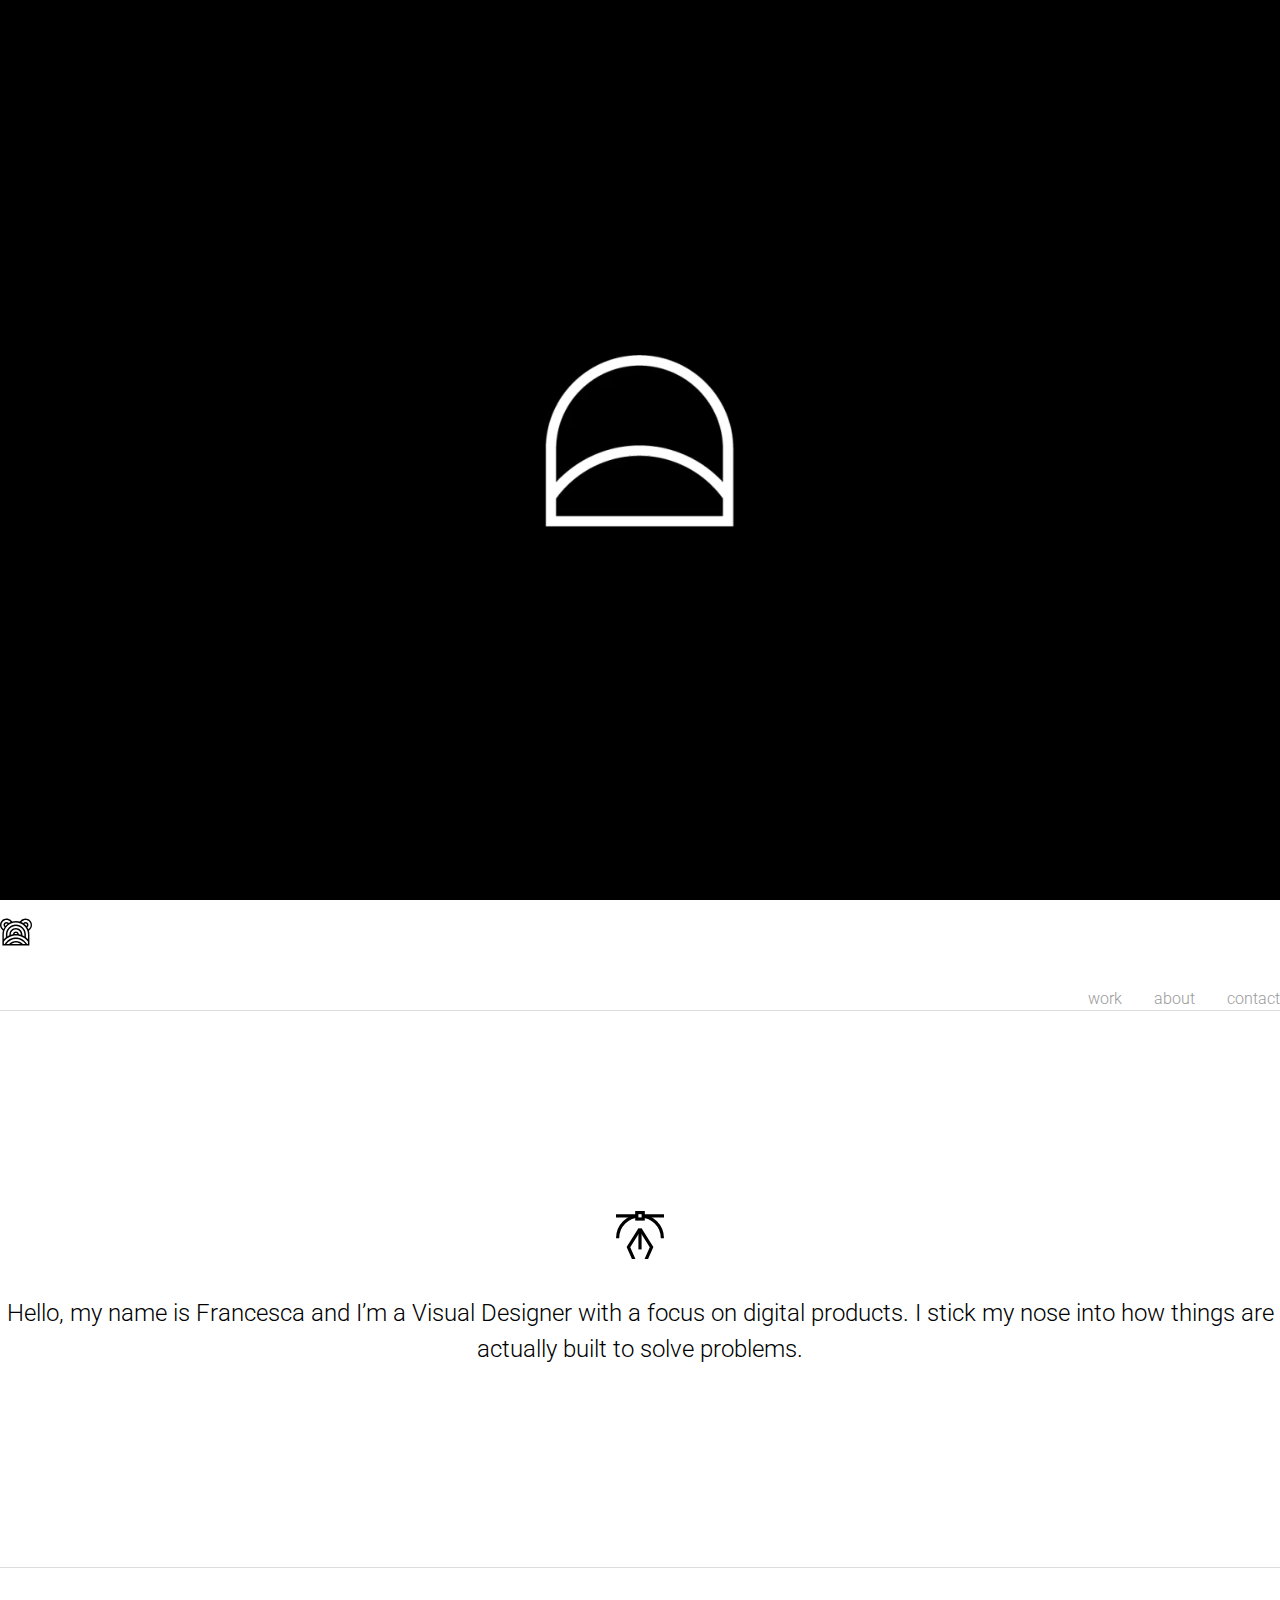
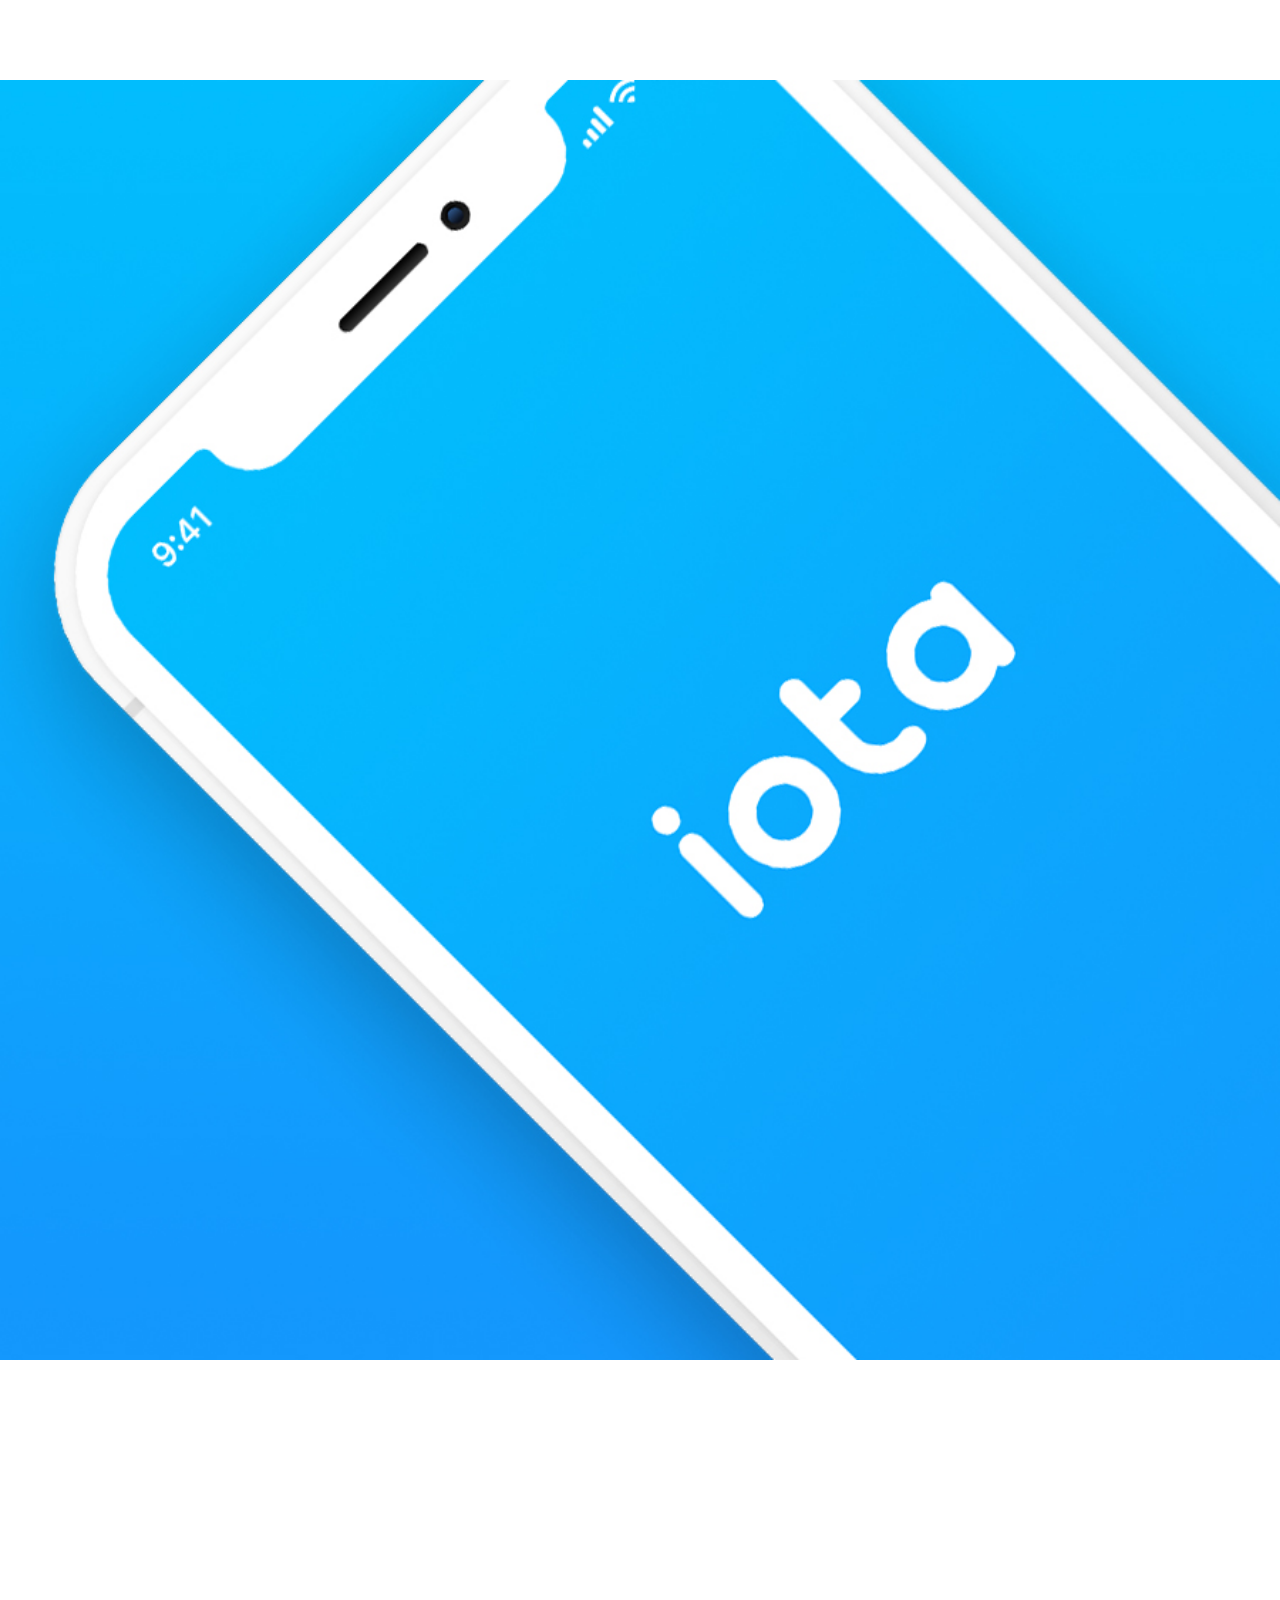
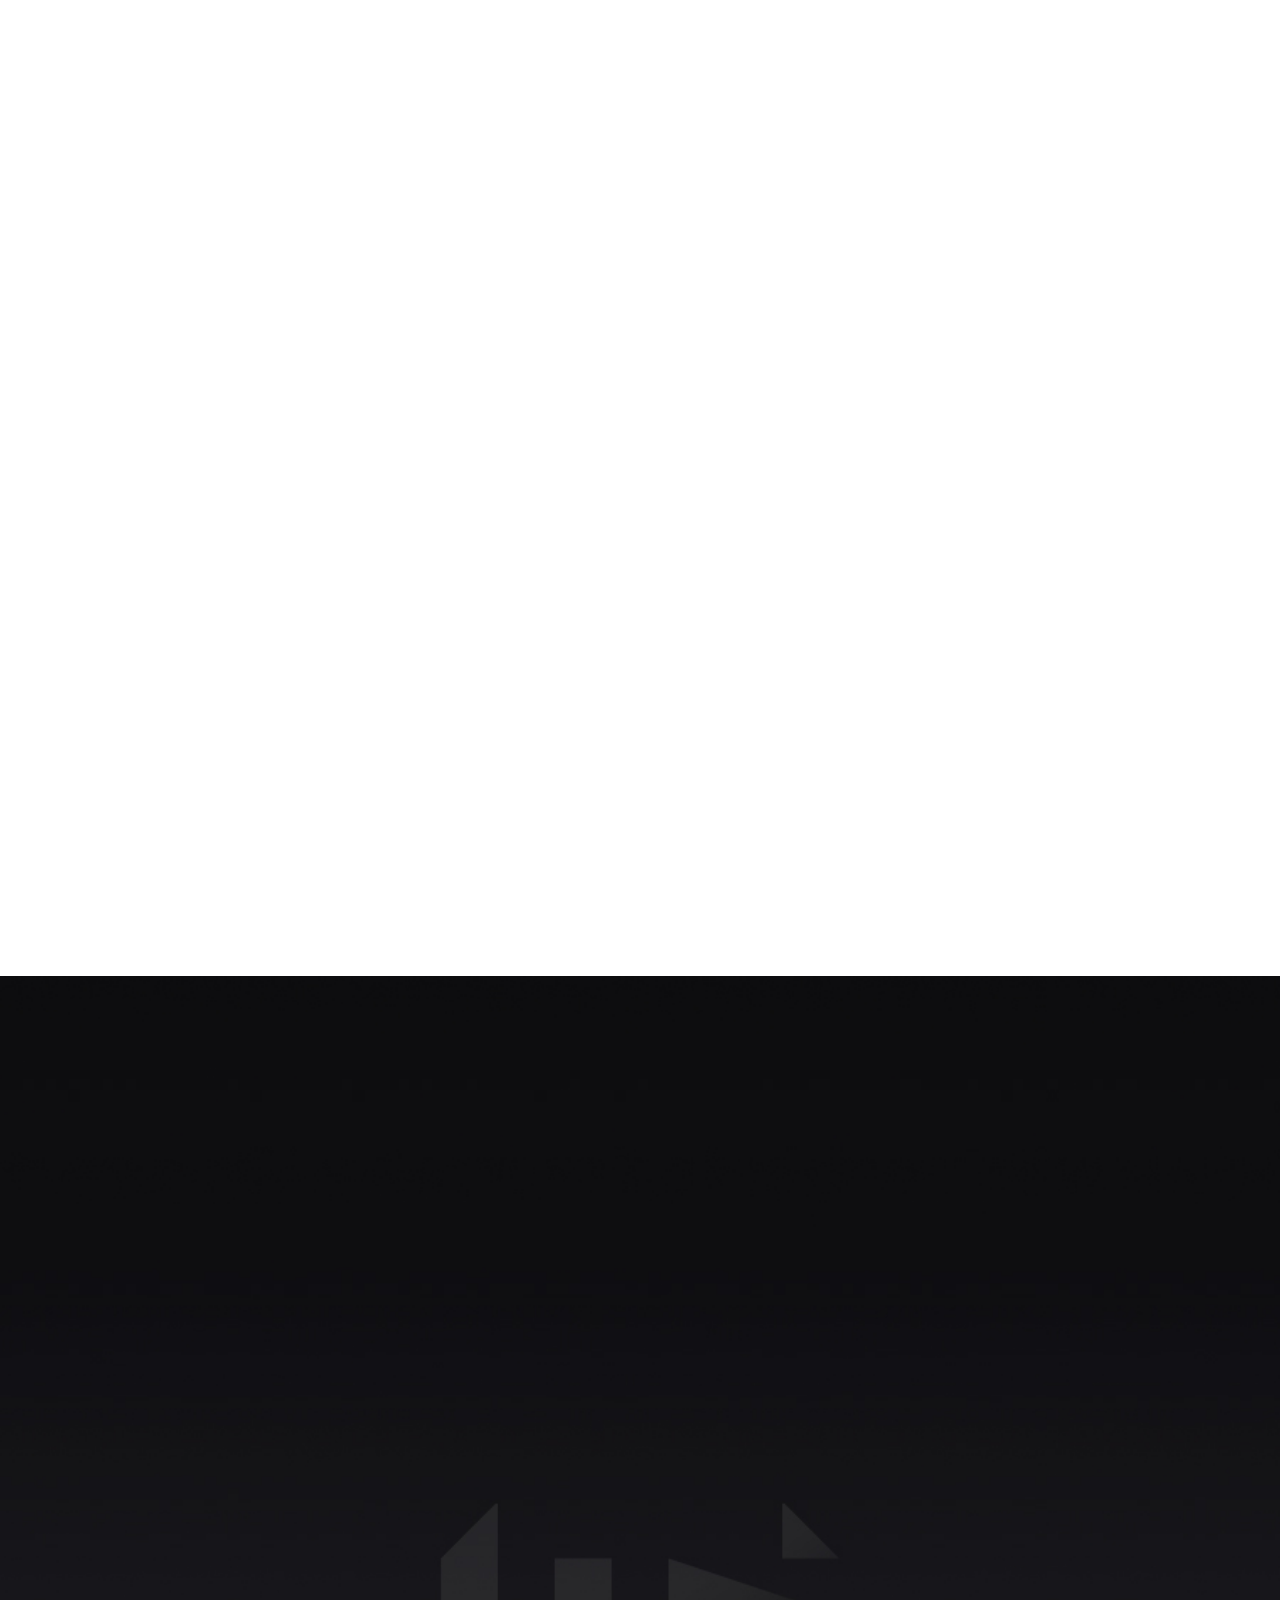
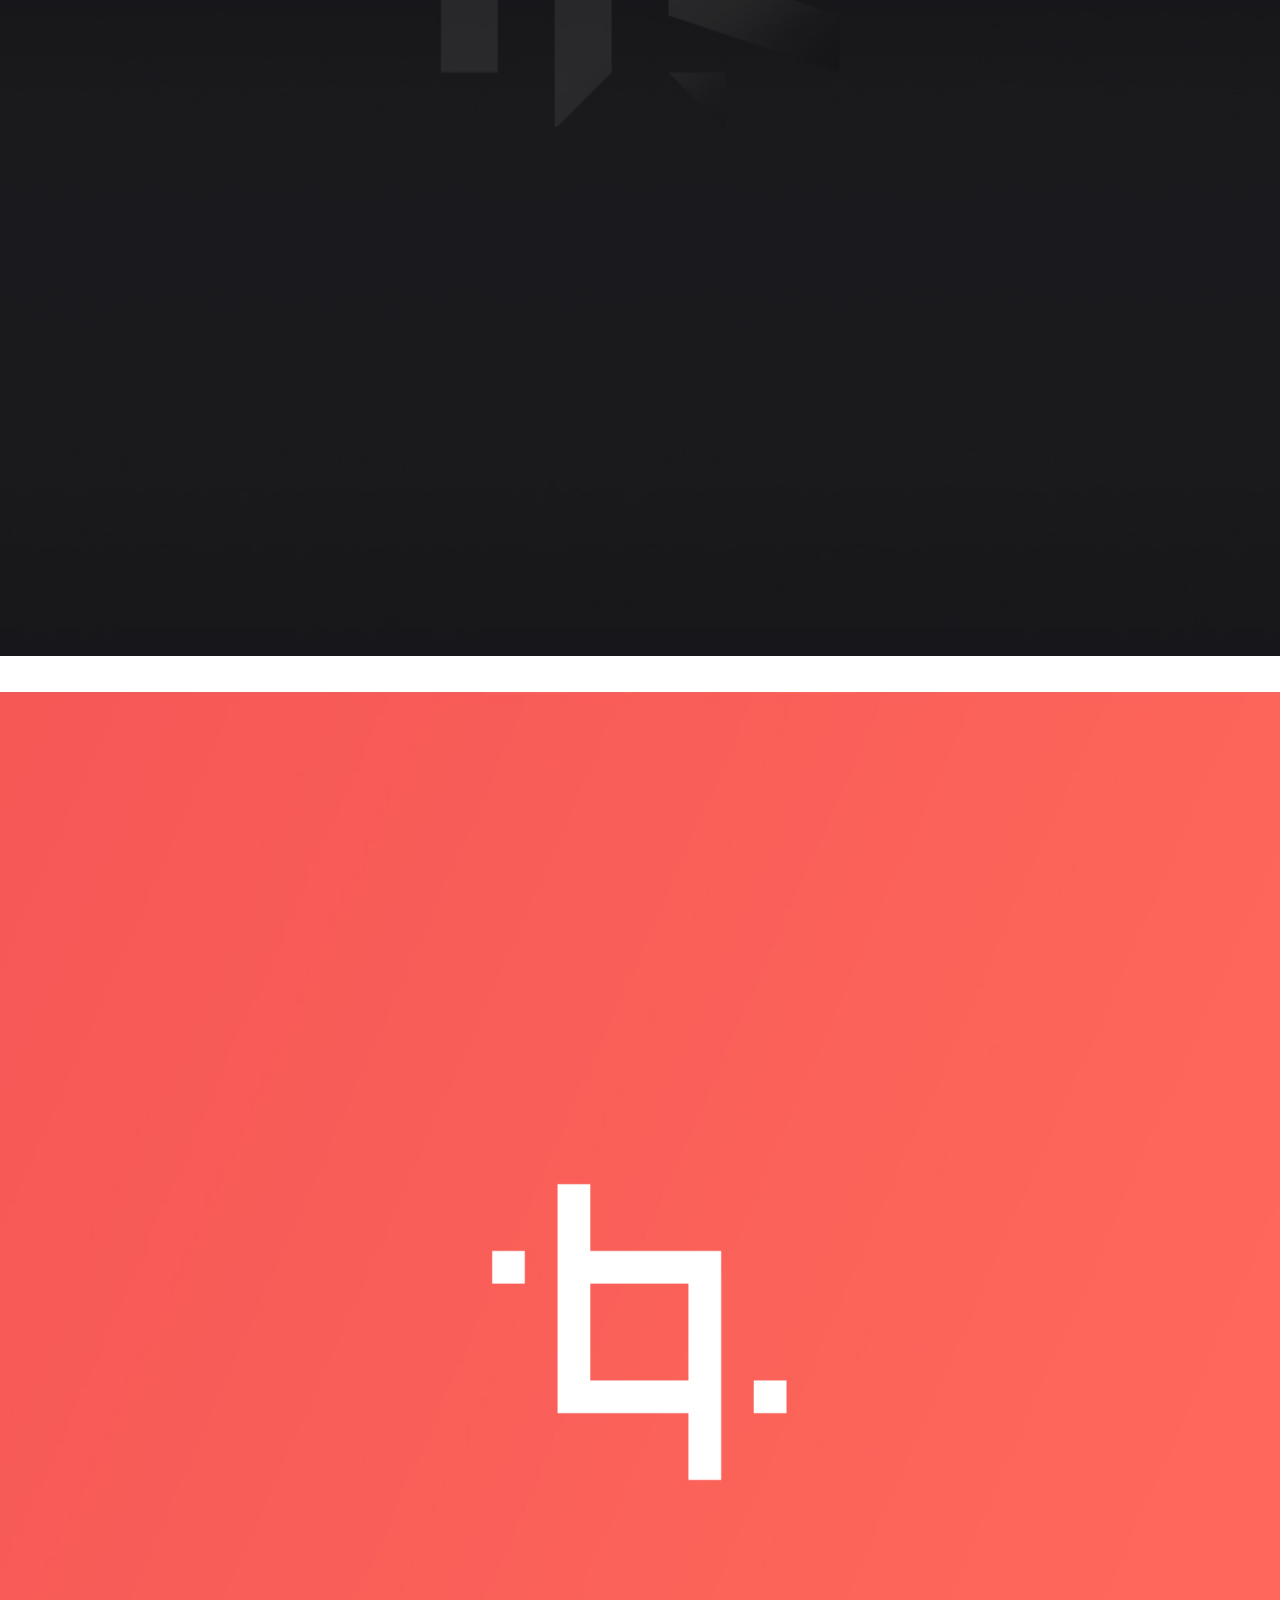
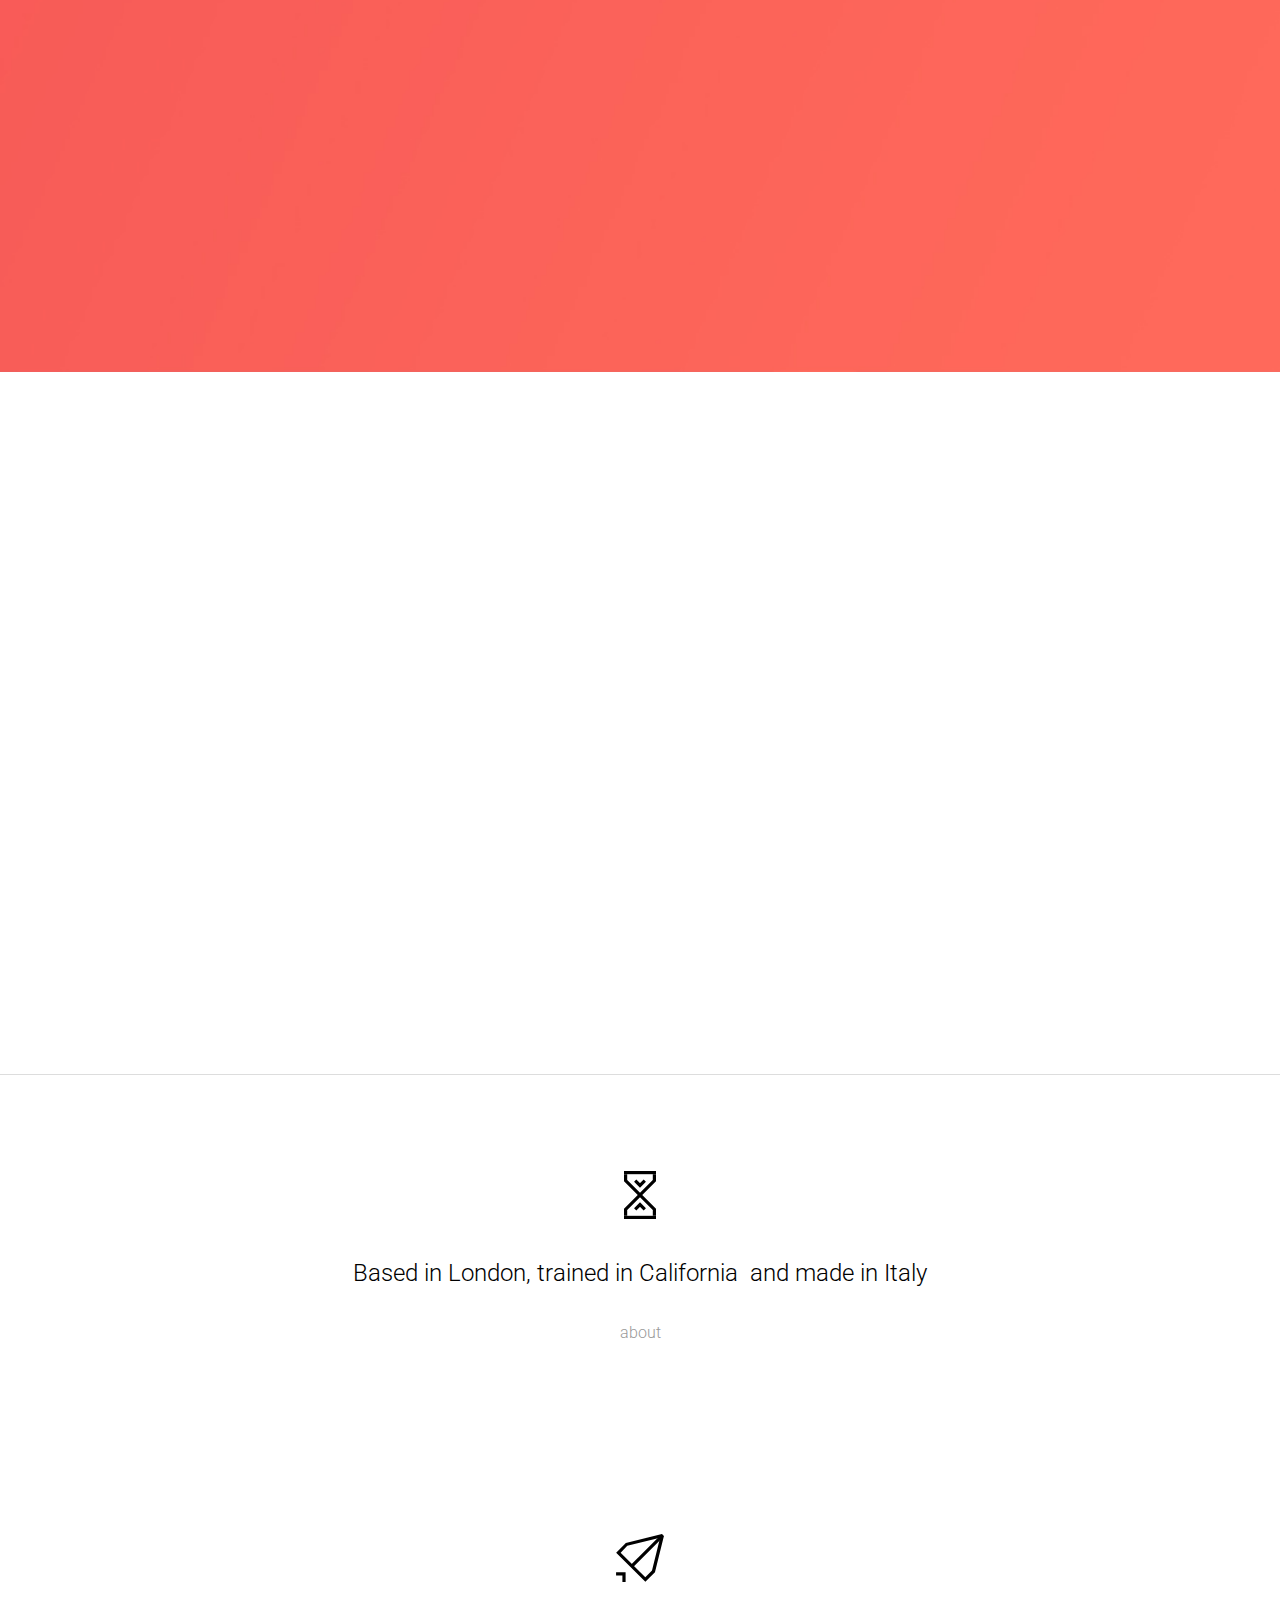
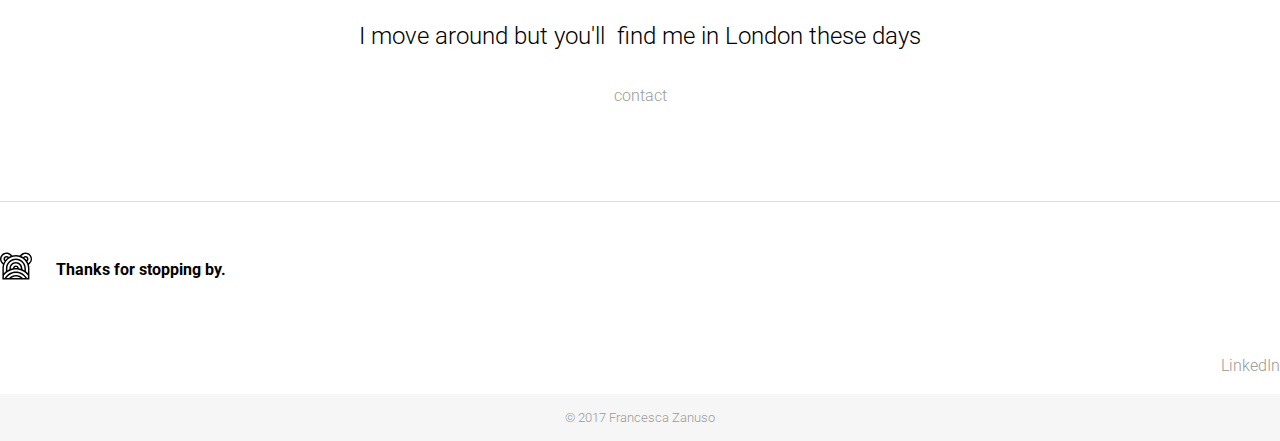
==== index.html @ d17f2353 "Second update" ====
<!doctype html>
<html lang="en-us">
<head>
  <meta charset="utf-8">
  <meta name="viewport" content="width=device-width, initial-scale=1, shrink-to-fit=no">
	<title>Francesca Zanuso</title>
  <link rel="stylesheet" href="https://maxcdn.bootstrapcdn.com/bootstrap/4.0.0-beta/css/bootstrap.min.css" integrity="sha384-/Y6pD6FV/Vv2HJnA6t+vslU6fwYXjCFtcEpHbNJ0lyAFsXTsjBbfaDjzALeQsN6M" crossorigin="anonymous">
	<link rel="stylesheet" href="./styles/styleguide.css">
	<link href="https://fonts.googleapis.com/css?family=Roboto:300,400,700" rel="stylesheet">
  <link href="https://fonts.googleapis.com/css?family=Roboto+Condensed:700" rel="stylesheet">
  <link rel="stylesheet" href="./styles/framework.css">
  <link rel="stylesheet" href="./styles/index.css">
  <link rel="shortcut icon" href="./_images/favicon.ico" type="image/x-icon" />

  <script src="https://ajax.googleapis.com/ajax/libs/jquery/2.1.3/jquery.min.js"></script>
<script src="./scripts/main.js"></script>

</head>

  <body class="body" id="body">


    <!--///////////////////////////////////// CONTACT /////////////////////////////////////-->

    <div class="background background-contact background-contact-closed" id="background-contact">
      <div class="container">
        <div class="row row-contact">

          <div class="col-sm-4 col-contact-01">
            <div>
              <a href="#" id="contact-close-btn"><img src="./_images/close_cta_white.svg" class="cta-icons close-cta-icon"></a>
            </div>
          </div>
          <div class="col-sm-2"></div>
          <div class="col-sm-6 col-contact-02">
            <div class="copy-contact">
              <h1>info@</h1>
              <h1>francesca</h1>
              <h1>zanuso.com</h1>
              <p>Say hello before you leave</p>
            </div>
          </div>

      </div>
      </div>
    </div>




    <!--///////////////////////////////////// HERO MODULE /////////////////////////////////////-->

    <div class="home-header">
  		<video class="header-video" src="./_videos/FZ_homepage_animation_v5.mp4" autoplay loop object-fit="cover"></video>
    </div>





<!--///////////////////////////////////// NAV 01 /////////////////////////////////////-->

    <nav class="background background-nav-01" id="nav_bar">
      <div class="container">
        <div class="row row-nav-01">
          <div class="col-sm-6 col-nav-01-01">
            <a href="index.html"><img src="./_images/frog_nav_black.svg" class="logo-icons"></a>
          </div>
          <div class="col-sm-6 col-nav-01-02">
            <div class="links-nav-01">
            <a href="#" class="primary-link primary-link-contact"><h5>contact</h5></a>
            <a href="#" class="primary-link"><h5>about</h5></a>
            <a href="#work-section" class="primary-link"><h5>work</h5></a>
            </div>
          </div>
          </div>
        </div>
      </nav>






<!--///////////////////////////////////// PAGE INTRO /////////////////////////////////////-->

 <div class="background background-pageintro-01">
   <div class="container">
     <div class="row row-pageintro-01">
       <div class="col-sm-2"></div>
       <div class="col-sm-8 col-pageintro-01">
         <img src="./_images/fz_icons/vector.svg" class="fz-icons">
         <h3>Hello, my name is Francesca and I’m a Visual Designer with a focus on digital products. I stick my nose into how things are actually built to solve problems.</h3>
       </div>
       <div class="col-sm-2"></div>
     </div>
   </div>
 </div>





 <!--///////////////////////////////////// WORK /////////////////////////////////////-->

 <div class="background">
   <div class="container container-work" id="work-section">

     <a href="iota.html"><div class="row row-work-01"> <!-- PROJECT 01 -->
       <div class="col-sm-6 col-work-01-01">
         <img src="./_images/iota/IOTA_home_link.jpg" class="work-img-link"> <!-- IMG 01 -->
       </div>
       <div class="col-sm-6 col-work-01-02">
         <div><h2 class="work-h1">Iota</h2><p class="work-p">Identity & UI Design</p></div> <!-- TITLE 01 -->
       </div>
     </div></a>

     <a href="orsosedici.html"><div class="row row-work-02"> <!-- PROJECT 02 -->
       <div class="col-sm-6 col-work-02-01">
         <div><h2>Orso16</h2><p>Web Design</p></div> <!-- TITLE 02 -->
       </div>
       <div class="col-sm-6 col-work-02-02">
         <img src="./_images/orsosedici/home_link.jpg" class="work-img-link"> <!-- IMG 02 -->
       </div>
     </div></a>

     <a href="hoxton.html"><div class="row row-work-03"> <!-- PROJECT 03 -->
       <div class="col-sm-6 col-work-03-01">
         <img src="./_images/hoxton/home_link.jpg" class="work-img-link"> <!-- IMG 03 -->
       </div>
       <div class="col-sm-6 col-work-03-02">
         <div><h2>Hoxton Analytics</h2><p>Identity & UI Design</p></div> <!-- TITLE 03 -->
       </div>
     </div></a>

   </div>
 </div>



 <!--////////////////////////////////// ABOUT-CONTACT ///////////////////////////////////-->

<div class="background background-ab">
  <div class="container">
    <div class="row row-ab">

      <div class="col-sm-5 col-ab-01"> <!-- ABOUT -->
        <img src="./_images/fz_icons/hourglass.svg" class="fz-icons">
        <h3>Based in London, trained in California  and made in Italy</h3>
        <a href="#" class="primary-link"><h5>about</h5></a>
      </div>
      <div class="col-sm-2 col-ab-02"><div></div></div>

      <div class="col-sm-5 col-ab-03"> <!-- CONTACT -->
        <img src="./_images/fz_icons/folder.svg" class="fz-icons">
        <h3>I move around but you'll  find me in London these days</h3>
        <a href="#" class="primary-link primary-link-contact"><h5>contact</h5></a>
      </div>

    </div>
  </div>
</div>



<!--///////////////////////////////////// FOOTER /////////////////////////////////////-->

  <div class="background background-footer-01 ">
    <div class="container">
      <div class="row row-footer-01">
        <div class="col-sm-6 col-footer-01-01">
          <div>
          <a href="index.html"><img src="./_images/frog_nav_black.svg" class="logo-icons"></a>
          <h4>Thanks for stopping by.</h4>
          </div>
        </div>
        <div class="col-sm-6 col-footer-01-02">
          <a href="https://www.linkedin.com/in/fzanuso/" target="_blank"><h5 class="primary-link">LinkedIn</h5></a>
        </div>
      </div>
    </div>
  </div>

  <div class="background background-footer-02">
    <div class="container">
      <div class="row row-footer-02">
        <div class="col-sm-12 col-footer-02-01">
          <h6>© 2017 Francesca Zanuso</h6>
        </div>
      </div>
    </div>
  </div>




  </body>

  </html>
---- styles/styleguide.css ----
/*TYPOGRAPHY*/

body {
  font-size: 100%;
}

h1 {
  font-size: 4.5em;
  font-family: 'Roboto Condensed', sans-serif;
  font-weight: 700;
  margin: 0px;
  text-transform: uppercase;
}

h2 {
  font-size: 2.5em;
  font-family: 'Roboto', sans-serif;
  font-weight: 300;
  margin: 0px;
}

h3 {
  font-size: 1.5em;
  font-family: 'Roboto', sans-serif;
  font-weight: 300;
  margin: 0px;
  line-height: 1.5em;
}

h4 {
  font-size: 1em;
  font-family: 'Roboto', sans-serif;
  font-weight: 700;
  margin: 0px;
}

h5 {
  font-size: 1em;
  font-family: 'Roboto', sans-serif;
  font-weight: 300;
  margin: 0px;
}

h6 {
  font-size: 0.8em;
  font-family: 'Roboto', sans-serif;
  font-weight: 300;
  margin: 0px;
}

p {
  font-size: 1em;
  font-family: 'Roboto', sans-serif;
  font-weight: 300;
  margin: 0px;
  color: #757575;
}




/*CTA*/

.primary-link {
  color: #999999;
  text-decoration: none;
}

.primary-link:hover {
  color: #000000;
  text-decoration: none;
}


/*ICONS*/

.fz-icons {
  height: 48px;
  width: auto;
  margin-bottom: 32px;
}

.logo-icons {
  width: 32px;
  height: auto;
}

.cta-icons {
  width: 16px;
  height: auto;
}


/*LINKS*/

a:link {
  text-decoration: none;
}

a:visited {
  text-decoration: none;
}
---- styles/framework.css ----
* {
  box-sizing: border-box;
}

.body {
  width: 100%;
  margin: 0px;
  padding: 0px;
  overflow-x: hidden;
}

::-webkit-scrollbar {
    display: none;
}


/*BOOTSTRAP*/

.background {
  width: 100%;
  padding: 0px;
  margin: 0px;
}



/*CONTACT*/

.background-contact {
  background-color: #000000;
  min-width: 100%;
  height: 100vh;
  position: fixed;
  z-index: 100;
}

.background-contact-closed {
  display: none;
}

.body-hidden {
  overflow-y: hidden;
}

.row-contact {
  padding-top: 30vh;
}

.col-contact-01 {
  padding-top: 96px;
}

.col-contact-01 div {
  width: 100%;
  height: 100px;
  text-align: center;
  border-right: 1px solid #333333;
  padding-top: 34px;
}


.close-cta-icon:hover {
  -ms-transform: rotate(45deg); /* IE 9 */
    -webkit-transform: rotate(45deg); /* Chrome, Safari, Opera */
    transform: rotate(45deg);
}

.copy-contact h1 {
  color: #ffffff;
  margin-bottom: 32px;
}




/*NAV 01*/

.background-nav-01 {
  background-color: #ffffff;
  border-bottom: 1px solid #DDDDDD;
  transition: 0.5s;
}

.col-nav-01-01 {
  padding-top: 16px;
  padding-bottom: 16px;
}

.col-nav-01-02 {
  padding-bottom: 21px;
  padding-top: 21px;
}

.col-nav-01-01 a img {
  margin: 0px;
  padding: 0px;
}

.links-nav-01 a {
  float: right;
  margin-left: 32px;
}


.navbar-fixed {
    top: 0;
    z-index: 99;
    position: fixed;
    width: 100%;
}




/*FOOTER*/

.background-footer-01 {
  background-color: #ffffff;
  border-top: 1px solid #DDDDDD;
}

.col-footer-01-01 {
  padding-top: 48px;
  padding-bottom: 48px;
}

.col-footer-01-02 {
  padding-top: 48px;
  padding-bottom: 48px;
}

.col-footer-01-01 div a img {
  margin: 0px;
  padding: 0px;
  float: left;
}

.col-footer-01-01 div h4 {
  margin-left: 24px;
  margin-top: 10px;
  float: left;
}

.col-footer-01-02 a {
  float: right;
}

.col-footer-01-02 a h5 {
  padding-top: 10px;
}

.background-footer-02 {
  background-color: #f6f6f6;
}

.col-footer-02-01 {
  padding-top: 16px;
  padding-bottom: 16px;
  text-align: center;
}

.col-footer-02-01 h6 {
  color: #999999;
}


/*PROJECT FOOTER*/

.col-project-footer-up {
  padding-top: 128px;
  padding-bottom: 128px;
  text-align: center;
}


.background-project-footer {
  border-top: 1px solid #dddddd;
}

.col-project-footer {
  padding-top: 50px;
  padding-bottom: 50px;
}


.col-project-link {
  border-left: 1px solid #DDDDDD;
}

.col-project-link div a {
  display: inline;
  margin-left: 16px;
}

.col-project-link div h5 {
  display: inline;
  margin-left: 16px;
}



/*PAGE INTRO*/

.background-pageintro-01 {
  border-bottom: 1px solid #DDDDDD;
}

.col-pageintro-01 {
  padding-top: 200px;
  padding-bottom: 200px;
  text-align: center;
}




/*SECTION INTRO*/

.row-section-intro {
  padding-top: 128px;
  padding-bottom: 128px;
}

.h4-section-intro {
  color: #000000;
}



/*FULL-WIDTH IMAGE*/

.img-full-width {
  width: 100%;
  height: auto;
}
---- styles/index.css ----
/*HERO MODULE*/

.home-header {
  width: 100vw;
  height: 100vh;
  background-color: #f6f6f6;
  overflow: hidden;
  position: relative;
}


.header-video {
  object-fit: cover;
  width: 100vw;
  height: 100vh;
}



/*WORK: DESKTOP*/

.container-work {
  padding-top: 80px;
  padding-bottom: 108px;
  scroll-behavior: smooth;
}

.row-work-01 , .row-work-02 , .row-work-03 {
  margin-top: 32px;
}


/*--------01--------*/

.work-img-link {
  width: 100%;
  height: auto;
}



.col-work-01-02 div {
  width: 100%;
  text-align: center;
}

.col-work-01-02 div {
  padding-top: 40%;
  position: relative;
}


.col-work-01-02 div h2 {
  margin-bottom: 12px;
  color: rgba(0, 0, 0, 0);
  transition: .3s;
}

.col-work-01-02 div p {
  color: rgba(117, 117, 117, 0);
  transition: .3s;
}

.row-work-01:hover .col-work-01-02 div h2 {
  color: rgba(0, 0, 0, 1);
}

.row-work-01:hover .col-work-01-02 div p {
  color: rgba(117, 117, 117, 1);
}


/*--------02--------*/


.col-work-02-01 div {
  width: 100%;
  text-align: center;
  padding-top: 40%;
}

.col-work-02-01 div h2 {
  margin-bottom: 12px;
  color: rgba(0, 0, 0, 0);
  transition: .5s;
}

.col-work-02-01 div p {
  color: rgba(117, 117, 117, 0);
  transition: .5s;
}

.row-work-02:hover .col-work-02-01 div h2 {
  color: rgba(0, 0, 0, 1);
}

.row-work-02:hover .col-work-02-01 div p {
  color: rgba(117, 117, 117, 1);
}

/*--------03--------*/

.col-work-03-01 div {
  background-color: #f6f6f6;
  width: 100%;
  padding-top: 100%; /*1:1 Aspect Ratio*/
}

.col-work-03-02 div {
  width: 100%;
  text-align: center;
  padding-top: 40%;
}

.col-work-03-02 div h2 {
  margin-bottom: 12px;
  color: rgba(0, 0, 0, 0);
  transition: .5s;
}

.col-work-03-02 div p {
  color: rgba(117, 117, 117, 0);
  transition: .5s;
}

.row-work-03:hover .col-work-03-02 div h2 {
  color: rgba(0, 0, 0, 1);
}

.row-work-03:hover .col-work-03-02 div p {
  color: rgba(117, 117, 117, 1);
}


/*ABOUT CONTACT*/

.background-ab {
  border-top: 1px solid #DDDDDD;
}

/*--------About--------*/

.col-ab-01 {
  text-align: center;
  padding-top: 96px;
  padding-bottom: 96px;
  padding-left: 32px;
  padding-right: 32px;
}

.col-ab-01 h3 {
  margin-bottom: 32px;
}

/*--------Contact--------*/

.col-ab-03 {
  text-align: center;
  padding-top: 96px;
  padding-bottom: 96px;
  padding-left: 32px;
  padding-right: 32px;
}

.col-ab-03 h3 {
  margin-bottom: 32px;
}

/*--------Divider--------*/

.col-ab-02 {
  text-align: center;
}

.col-ab-02 div {
  width: 1px;
  background-color: #DDDDDD;
  height: 100%;
  margin: 0 auto;
}
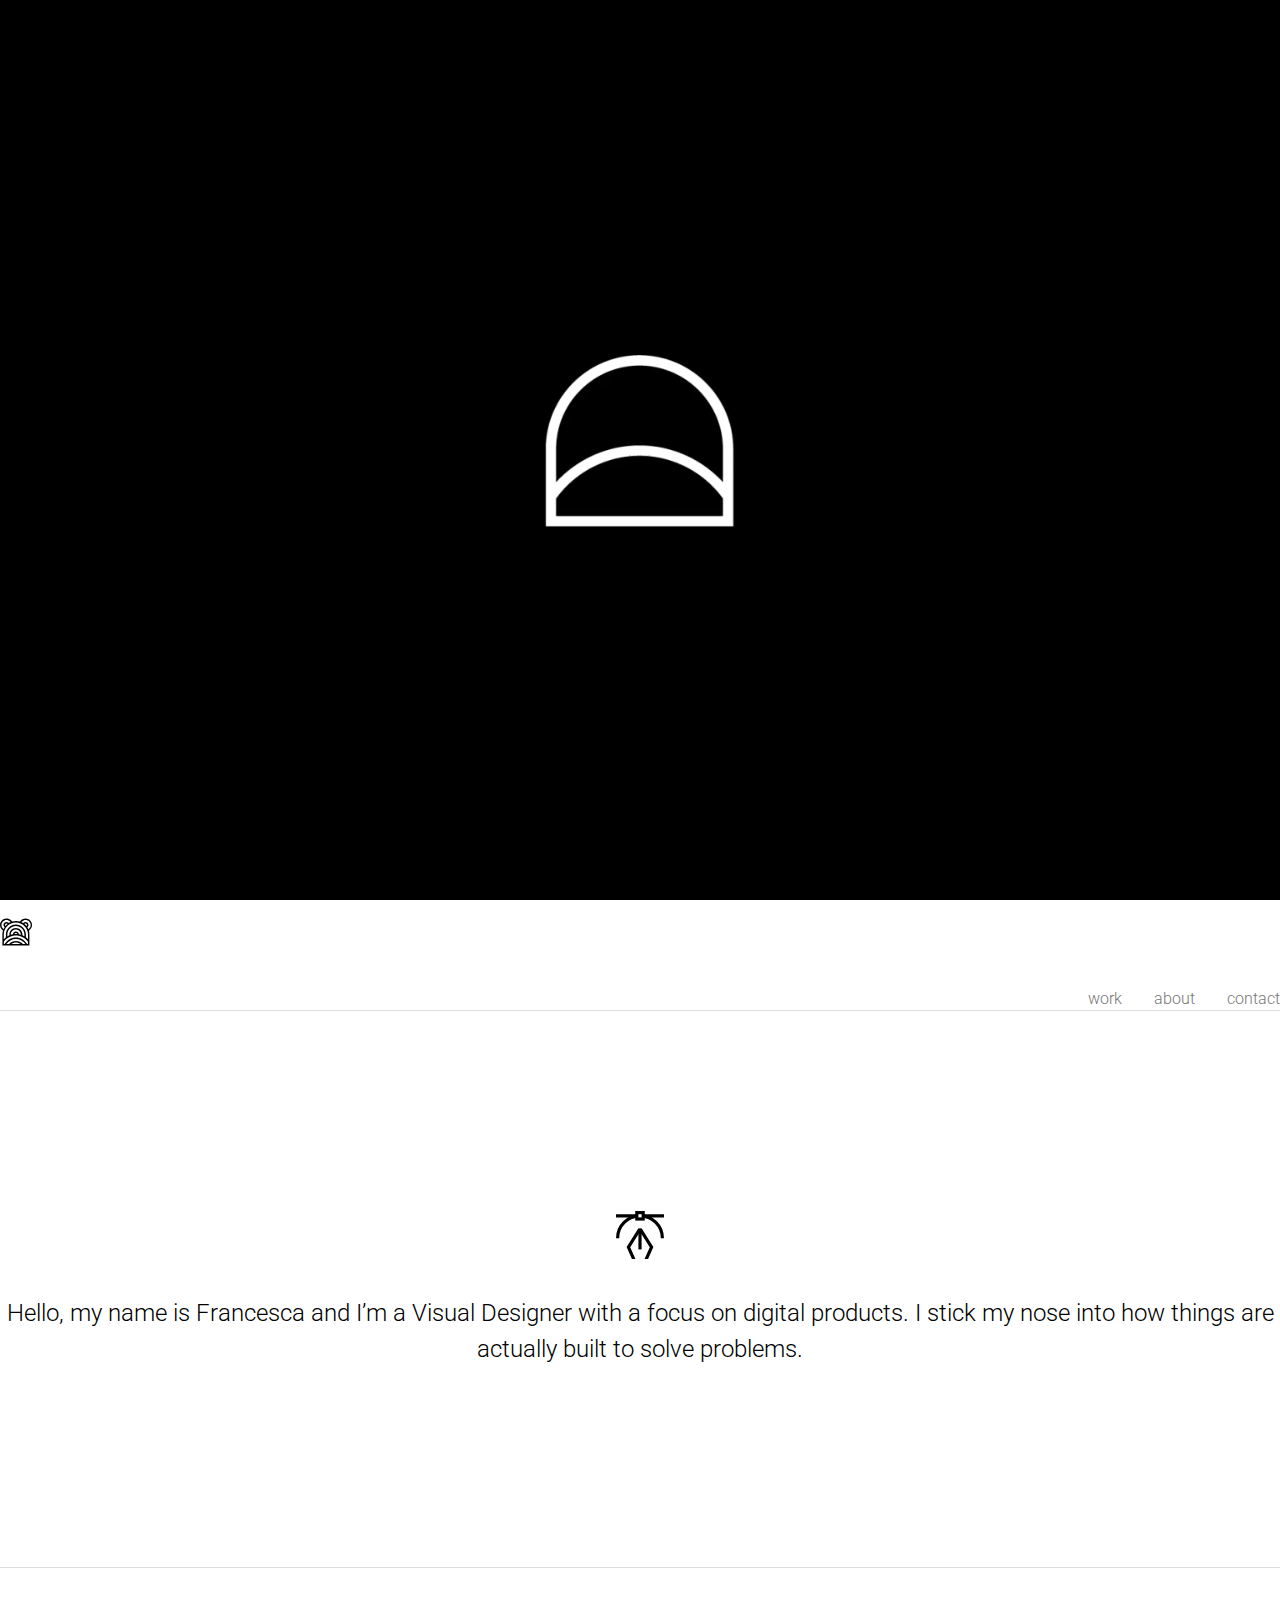
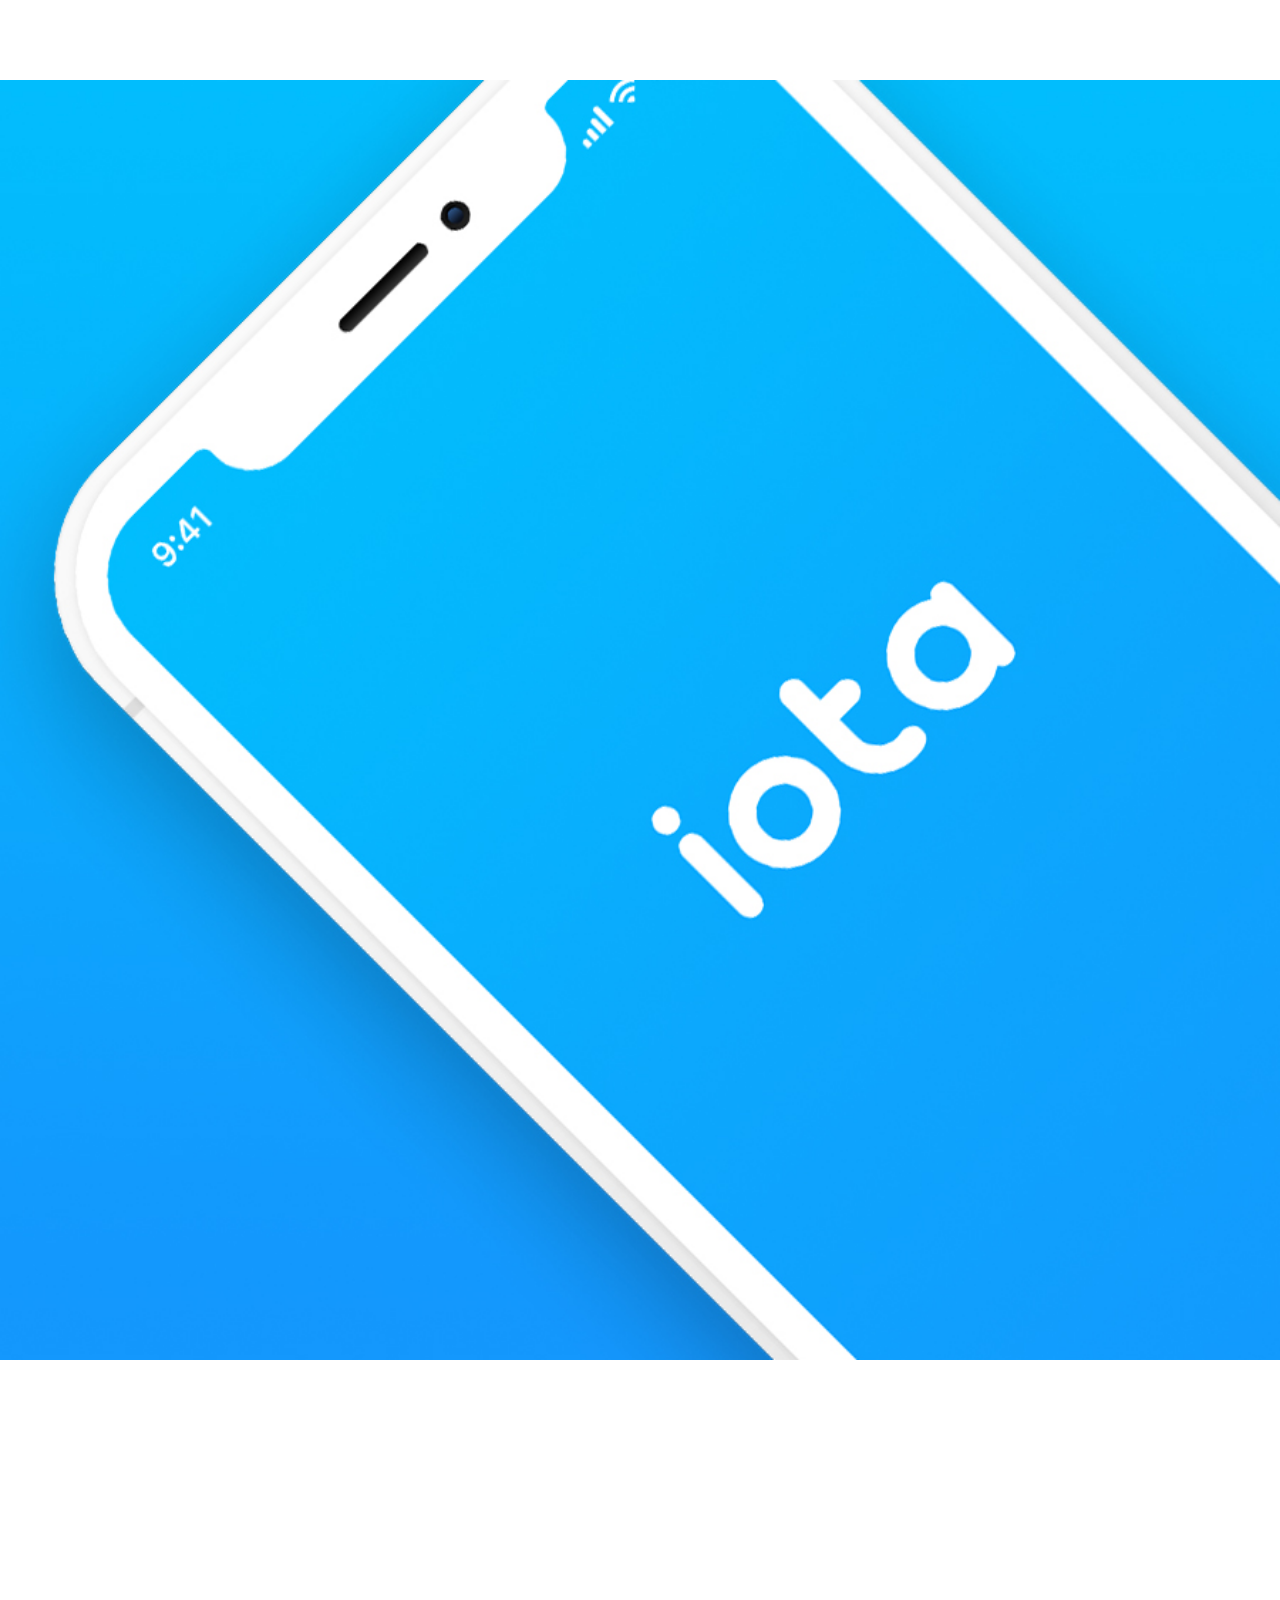
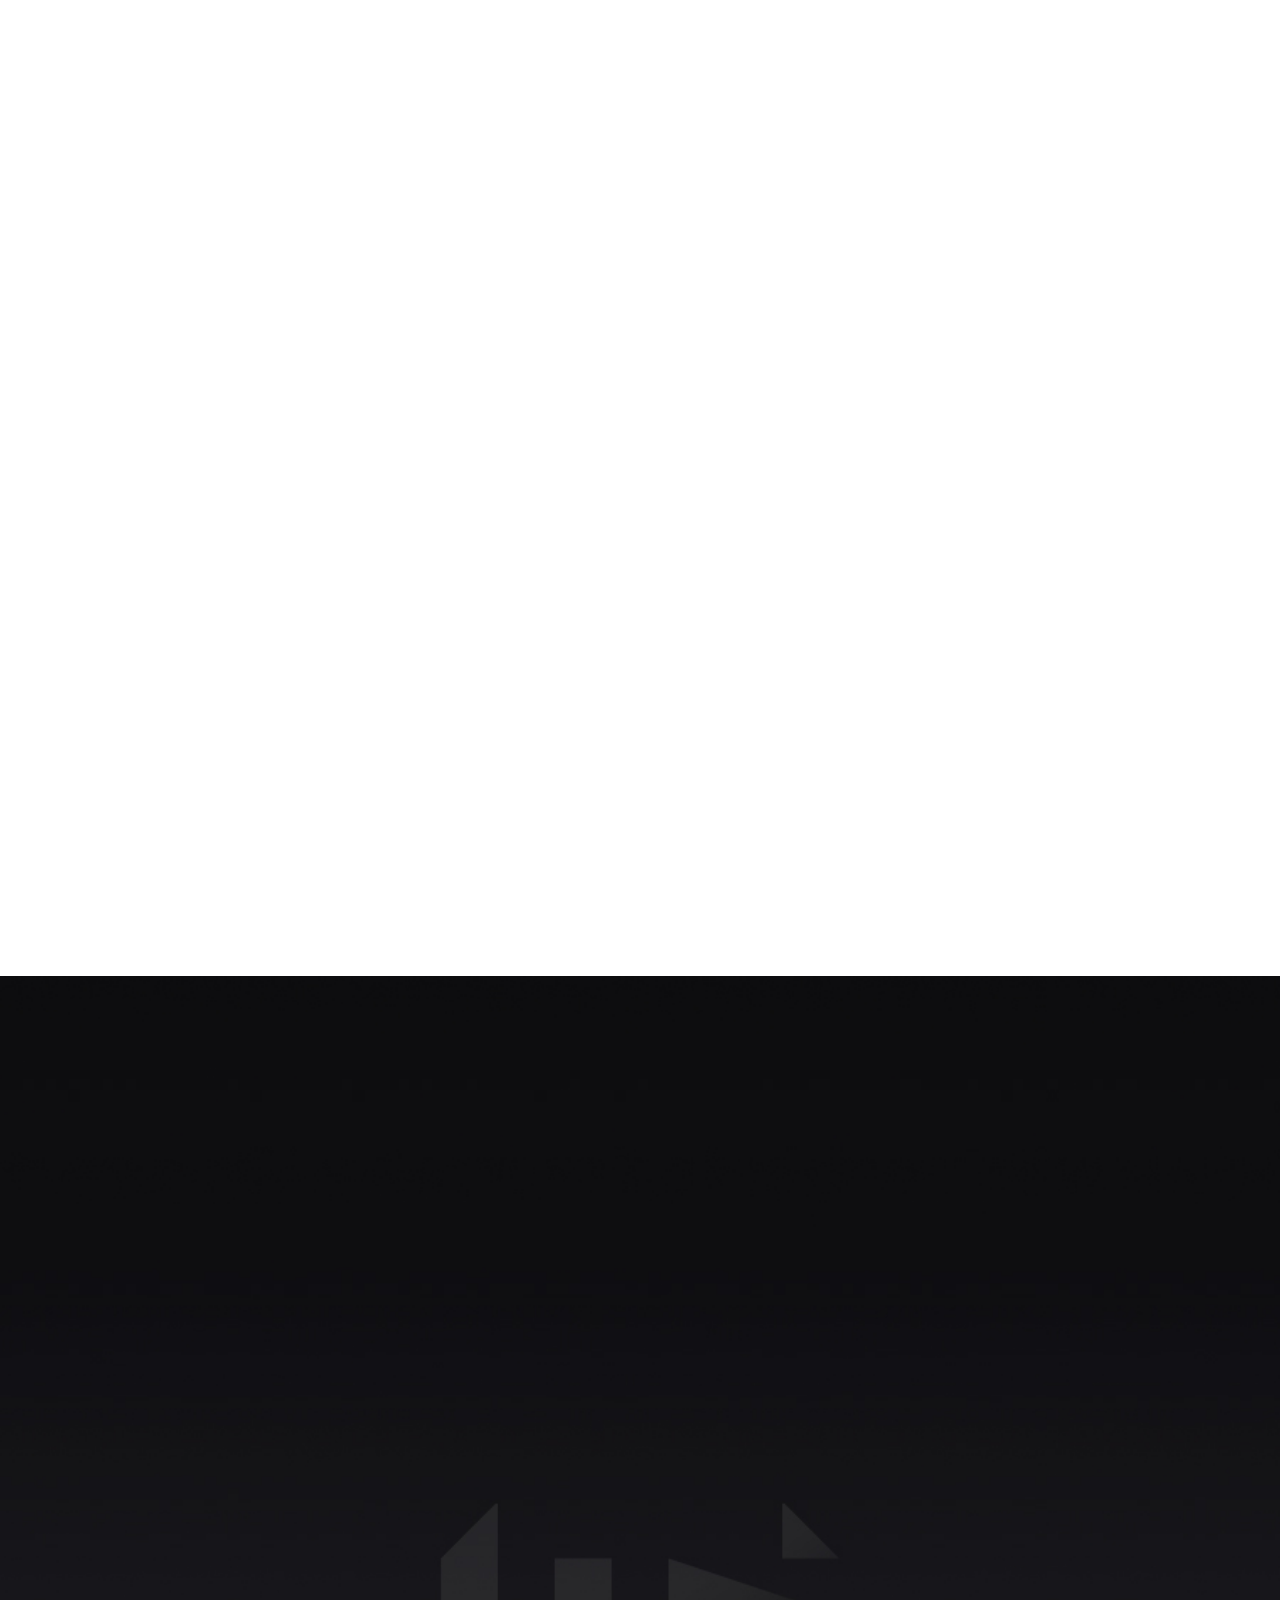
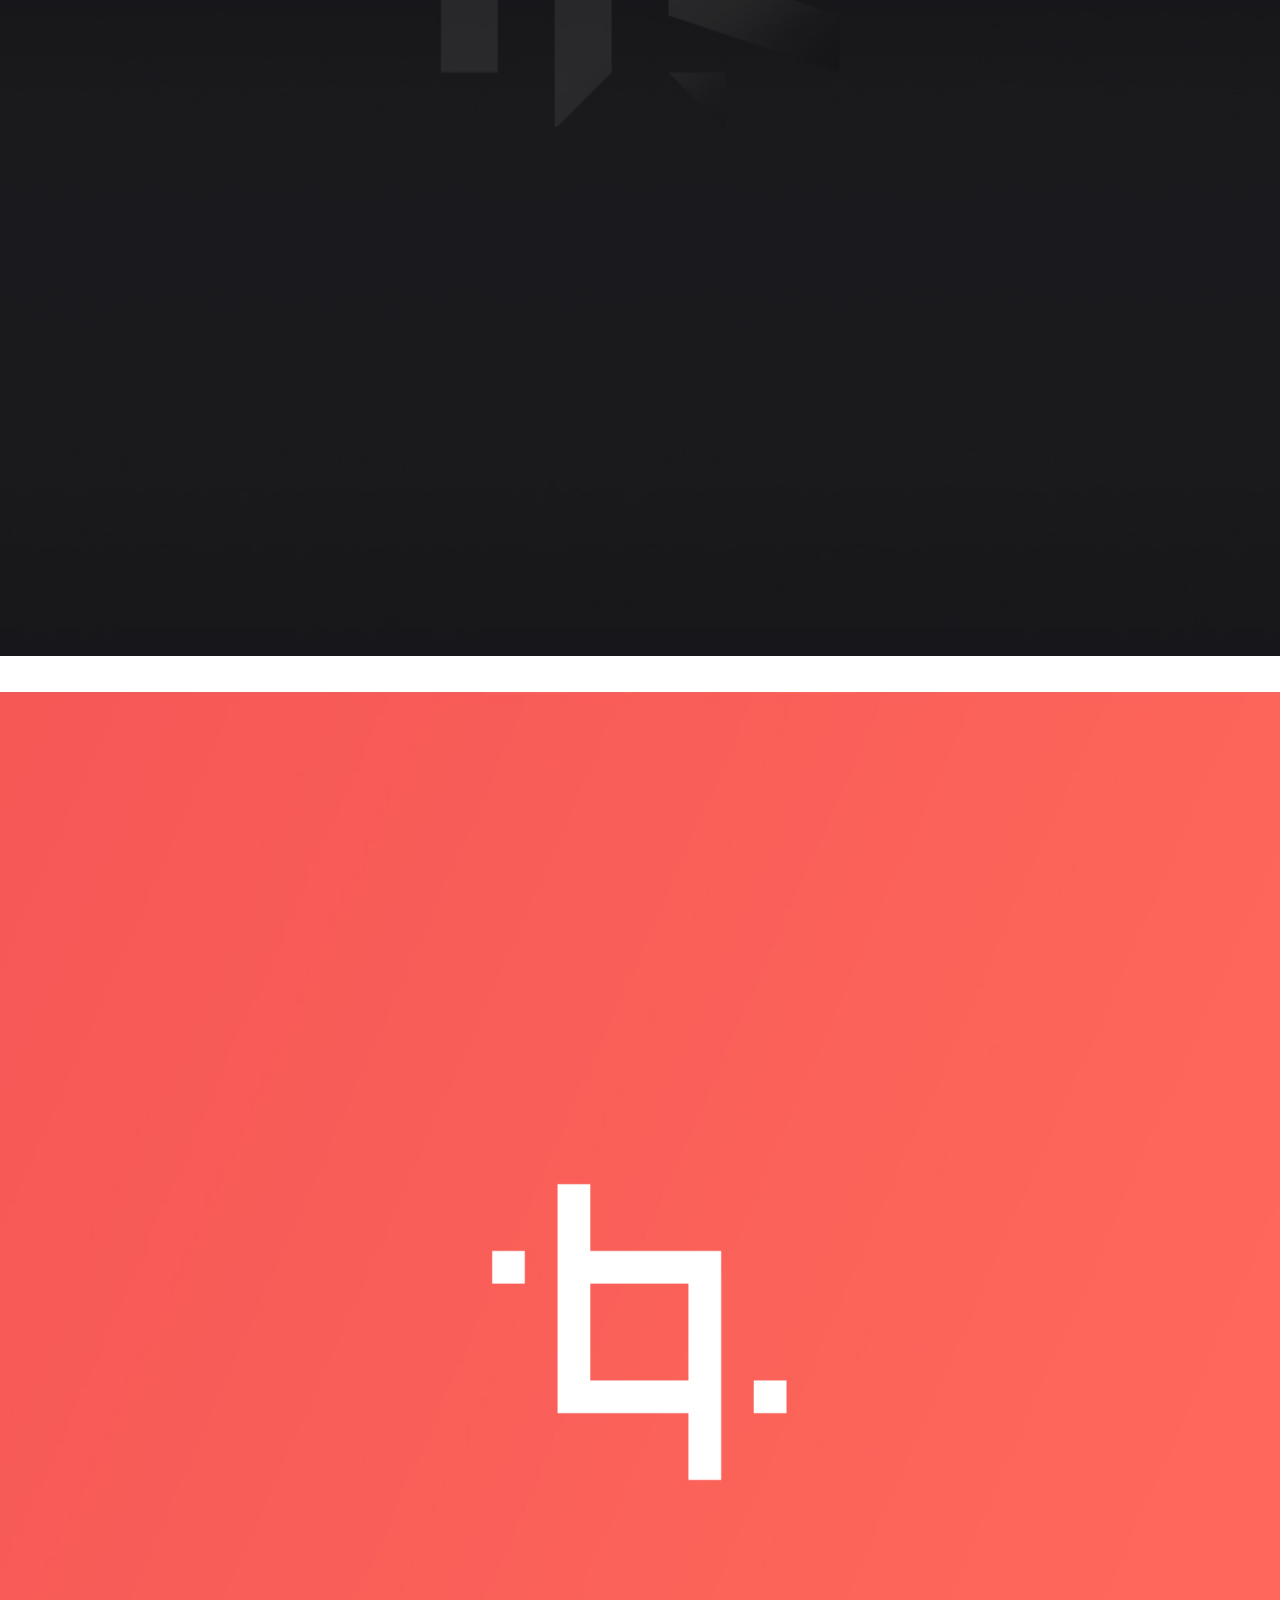
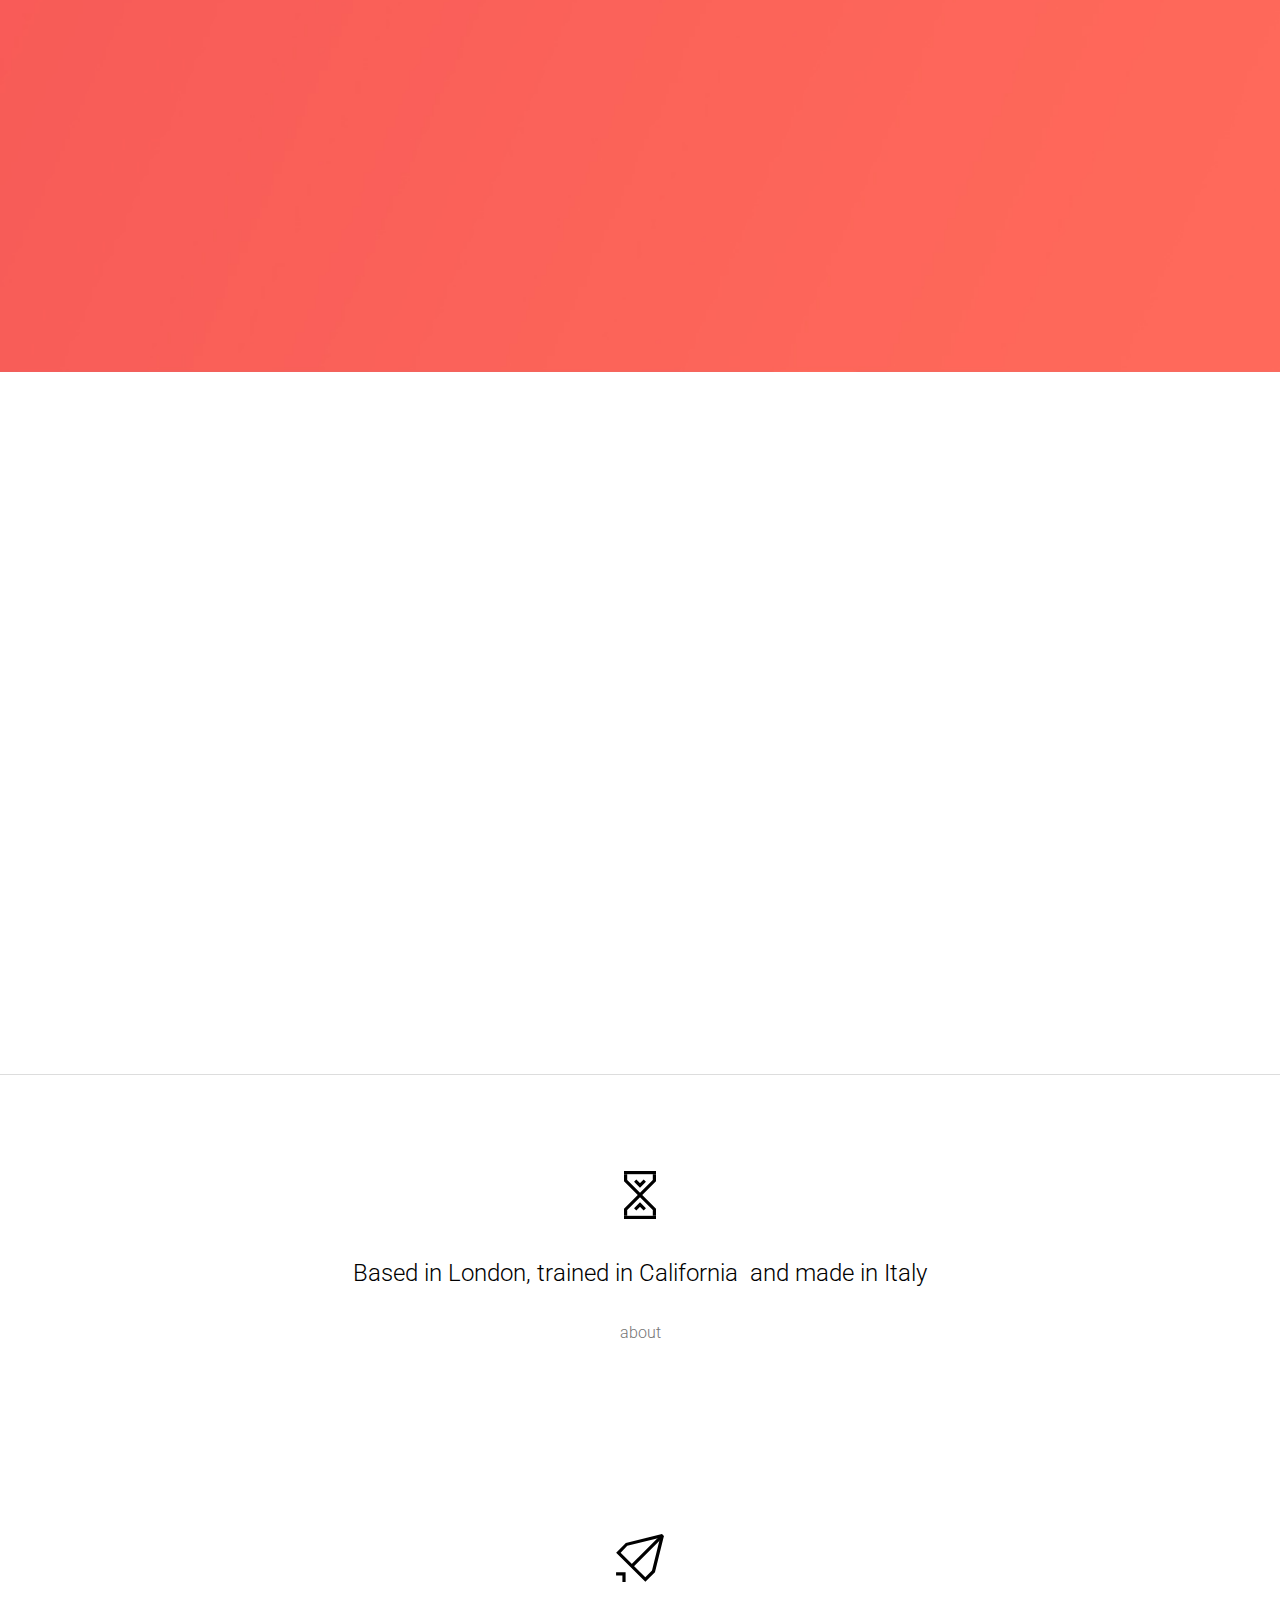
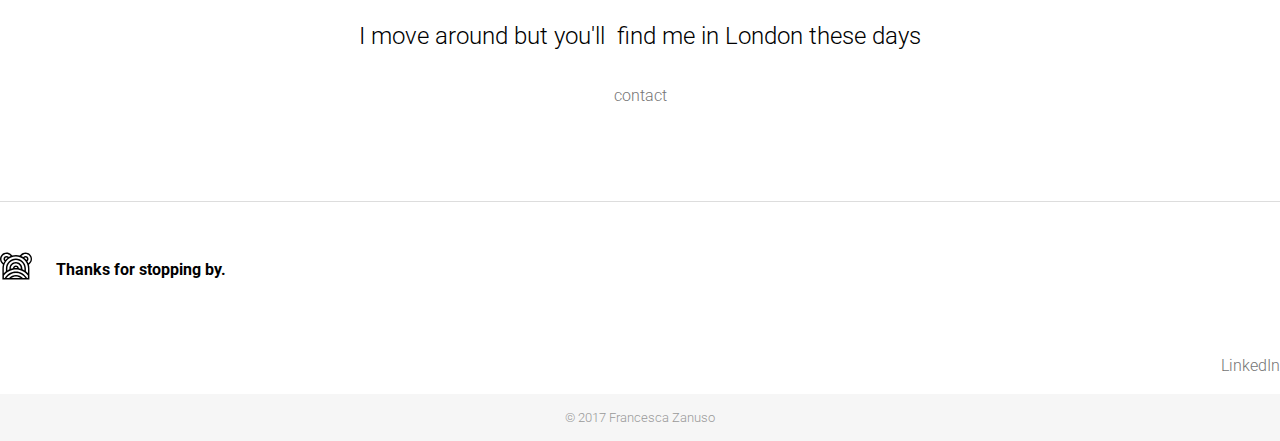
==== commit 41aafe84: "updated with paul" ====
--- a/index.html
+++ b/index.html
@@ -23,25 +23,91 @@
     <!--///////////////////////////////////// CONTACT /////////////////////////////////////-->
 
     <div class="background background-contact background-contact-closed" id="background-contact">
+
       <div class="container">
-        <div class="row row-contact">
-
-          <div class="col-sm-4 col-contact-01">
-            <div>
-              <a href="#" id="contact-close-btn"><img src="./_images/close_cta_white.svg" class="cta-icons close-cta-icon"></a>
-            </div>
-          </div>
-          <div class="col-sm-2"></div>
-          <div class="col-sm-6 col-contact-02">
-            <div class="copy-contact">
-              <h1>info@</h1>
-              <h1>francesca</h1>
-              <h1>zanuso.com</h1>
-              <p>Say hello before you leave</p>
-            </div>
-          </div>
-
-      </div>
+
+        <div class="row">
+          <div class="col-sm-12 col-sm-close">
+          <a href="#" id="contact-close-btn"><img src="./_images/close_cta_white.svg" class="cta-icons close-cta-icon"></a>
+          </div>
+        </div>
+
+        <div class="row">
+
+          <div class="col-sm-8">
+            <div class="email-address-div">
+            <h1 class="email-address-intro">email me at</h1>
+            <h1 class="email-address">info@</h1>
+            <h1 class="email-address">francesca</h1>
+            <h1 class="email-address">zanuso.com</h1>
+            </div>
+            <p>Thank you for stopping by my site and feel free to say hello before you leave!</p>
+          </div>
+
+          <div class="col-sm-4">
+
+            <div class="contact-info">
+              <p class="contact-info-label">Located in</p>
+              <p class="contact-info-copy">London, UK</p>
+            </div>
+
+            <div class="link-div"><a href="./_docs/resume.pdf" target="_blank" class="primary-link-onblack"><img src="./_images/arrow_white_cta.svg" class="cta-icons"><h5>Resume</h5></a></div>
+            <div class="link-div"><a href="https://www.linkedin.com/in/fzanuso/" class="primary-link-onblack"><img src="./_images/arrow_white_cta.svg" class="cta-icons"><h5>LinkedIn</h5></a></div>
+
+          </div>
+
+        </div>
+
+
+      </div>
+    </div>
+
+
+    <!--///////////////////////////////////// ABOUT /////////////////////////////////////-->
+
+    <div class="background background-about background-about-closed" id="background-about">
+
+      <div class="container">
+
+        <div class="row">
+          <div class="col-sm-12 col-sm-close">
+          <a href="#" id="about-close-btn"><img src="./_images/close_cta_white.svg" class="cta-icons close-cta-icon"></a>
+          </div>
+        </div>
+
+        <div class="row">
+
+          <div class="col-sm-8">
+
+            <h1 class="overview">Lorem ipsum</h1>
+            <h1 class="overview">dolor sit</h1>
+            <h1 class="overview">amet</h1>
+            <h1 class="overview">consectetur</h1>
+            <h1 class="overview">lorem ipsum</h1>
+            <h1 class="overview">dolor</h1>
+
+          </div>
+
+          <div class="col-sm-4">
+
+            <div class="about-info">
+              <p class="about-info-label">Works as</p>
+              <p class="about-info-copy">Visual Designer</p>
+            </div>
+
+            <div class="about-info">
+              <p class="about-info-label">Works at</p>
+              <p class="about-info-copy">R/GA London</p>
+            </div>
+
+            <div class="link-div"><a href="./_docs/resume.pdf" target="_blank" class="primary-link-onblack"><img src="./_images/arrow_white_cta.svg" class="cta-icons"><h5>Resume</h5></a></div>
+            <div class="link-div"><a href="https://www.linkedin.com/in/fzanuso/" class="primary-link-onblack"><img src="./_images/arrow_white_cta.svg" class="cta-icons"><h5>LinkedIn</h5></a></div>
+
+          </div>
+
+        </div>
+
+
       </div>
     </div>
 
@@ -69,7 +135,7 @@
           <div class="col-sm-6 col-nav-01-02">
             <div class="links-nav-01">
             <a href="#" class="primary-link primary-link-contact"><h5>contact</h5></a>
-            <a href="#" class="primary-link"><h5>about</h5></a>
+            <a href="#" class="primary-link primary-link-about"><h5>about</h5></a>
             <a href="#work-section" class="primary-link"><h5>work</h5></a>
             </div>
           </div>
@@ -148,7 +214,7 @@
         <img src="./_images/fz_icons/hourglass.svg" class="fz-icons">
         <h3>Based in London, trained in California   and made in Italy</h3>
-        <a href="#" class="primary-link"><h5>about</h5></a>
+        <a href="#" class="primary-link primary-link-about"><h5>about</h5></a>
       </div>
       <div class="col-sm-2 col-ab-02"><div></div></div>
 
--- a/styles/styleguide.css
+++ b/styles/styleguide.css
@@ -64,7 +64,7 @@
 /*CTA*/
 
 .primary-link {
-  color: #999999;
+  color: #757575;
   text-decoration: none;
 }
 
@@ -73,6 +73,24 @@
   text-decoration: none;
 }
 
+.primary-link-onblack {
+  color: #757575;
+  text-decoration: none;
+}
+
+.primary-link-onblack:hover {
+  color: #ffffff;
+  text-decoration: none;
+}
+
+.link-div a {
+  display: inline;
+}
+
+.link-div h5 {
+  display: inline;
+  margin-left: 16px;
+}
 
 /*ICONS*/
 
--- a/styles/framework.css
+++ b/styles/framework.css
@@ -32,6 +32,7 @@
   height: 100vh;
   position: fixed;
   z-index: 100;
+  overflow-y: scroll;
 }
 
 .background-contact-closed {
@@ -42,32 +43,83 @@
   overflow-y: hidden;
 }
 
-.row-contact {
-  padding-top: 30vh;
-}
-
-.col-contact-01 {
-  padding-top: 96px;
-}
-
-.col-contact-01 div {
-  width: 100%;
-  height: 100px;
-  text-align: center;
-  border-right: 1px solid #333333;
-  padding-top: 34px;
-}
-
-
-.close-cta-icon:hover {
-  -ms-transform: rotate(45deg); /* IE 9 */
-    -webkit-transform: rotate(45deg); /* Chrome, Safari, Opera */
-    transform: rotate(45deg);
-}
-
-.copy-contact h1 {
-  color: #ffffff;
+.col-sm-close {
+  padding-top: 32px;
+  padding-bottom: 32px;
+}
+
+#contact-close-btn {
+  float: right;
+}
+
+.email-address-div {
   margin-bottom: 32px;
+}
+
+.email-address-intro {
+  color: #757575;
+}
+
+.email-address {
+  color: #ffffff;
+}
+
+.contact-info {
+  margin-bottom: 32px;
+}
+
+.contact-info-copy {
+  color: #ffffff;
+}
+
+.link-div {
+  margin-bottom: 16px;
+}
+
+
+
+/*ABOUT*/
+
+.background-about {
+  background-color: #000000;
+  min-width: 100%;
+  height: 100vh;
+  position: fixed;
+  z-index: 100;
+  overflow-y: scroll;
+}
+
+.background-about-closed {
+  display: none;
+}
+
+.body-hidden {
+  overflow-y: hidden;
+}
+
+.col-sm-close {
+  padding-top: 48px;
+  padding-bottom: 48px;
+}
+
+#about-close-btn {
+  float: right;
+}
+
+.overview {
+  color: #ffffff;
+}
+
+.about-info {
+  margin-bottom: 32px;
+}
+
+.about-info-copy {
+  color: #ffffff;
+}
+
+.link-div {
+  margin-bottom: 16px;
 }
 
 
@@ -109,6 +161,10 @@
     width: 100%;
 }
 
+.nav-up {
+  top: -70px;
+}
+
 
 
 
